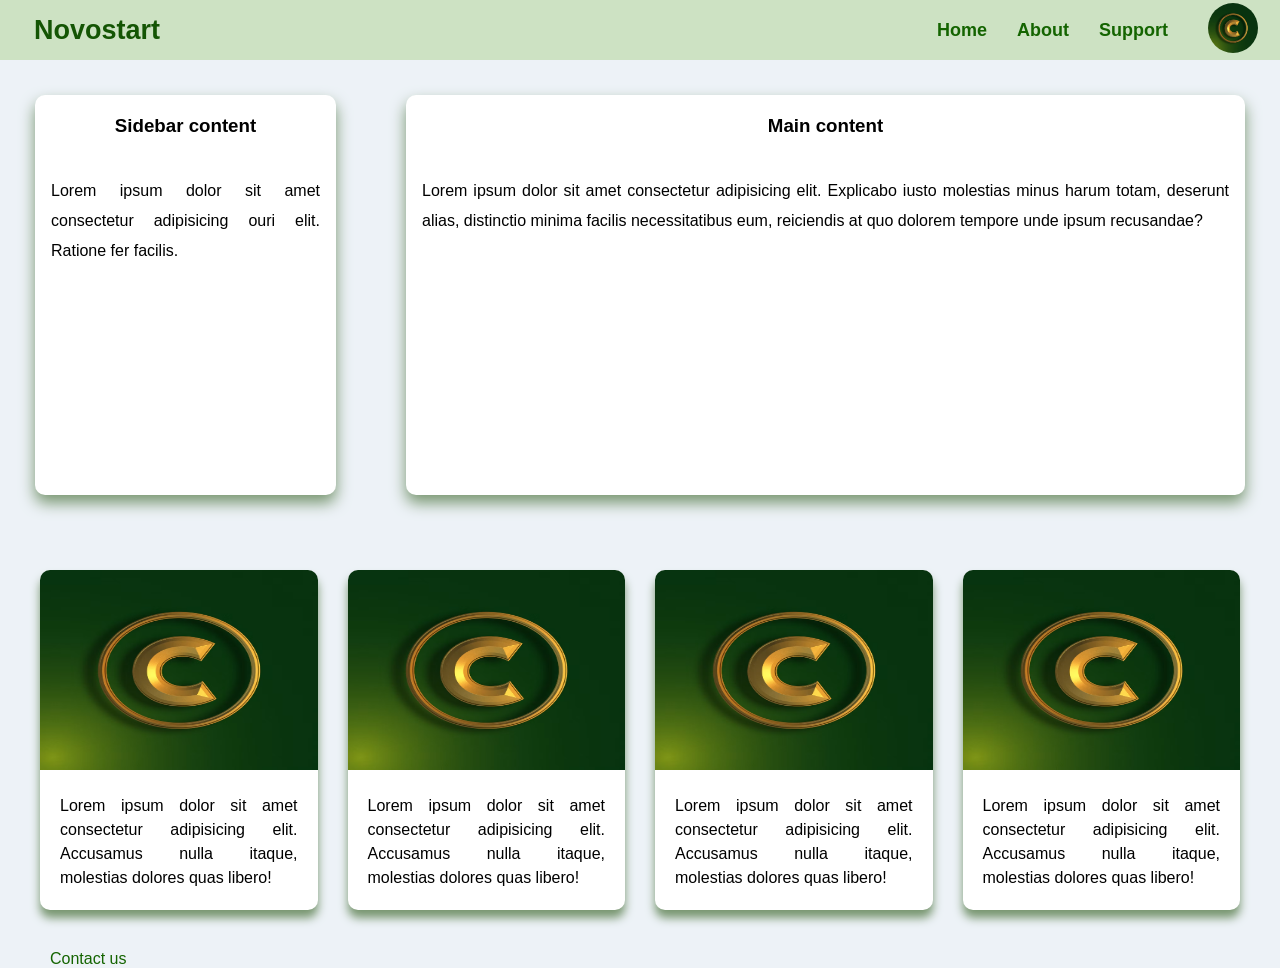
==== index.html @ 1881f346 "first commit: first version with no edit added" ====
<!DOCTYPE html>
<html lang="en">
<head>
    <meta charset="UTF-8">
    <meta name="viewport" content="width=device-width, initial-scale=1.0">
    <title>Navbar</title>
    <link rel="stylesheet" href="https://cdnjs.cloudflare.com/ajax/libs/font-awesome/6.5.1/css/all.min.css">
    <link rel="stylesheet" href="./style.css">
</head>
<body>
    <header class="header">
        <h2 class="logo-name"><a href="">Novostart</a></h2>
        <div class="navbar">
            <h3><a href="">Home</a></h3>
            <h3><a href="">About</a></h3>
            <h3><a href="">Support</a></h3>
            <a href="https://google.com" target="_blank"><img src="./images/logo-form.png" alt="logo"></a>
        </div>
        <div class="hamburger-menu">
            <i class="fa-solid fa-bars"></i>
        </div>
    </header>


    <div class="content">
        <aside>
            <h3>Sidebar content</h3>
            <p>Lorem ipsum dolor sit amet consectetur adipisicing ouri elit. Ratione fer facilis.</p>
        </aside>
        <main>
            <h3>Main content</h3>
            <p>Lorem ipsum dolor sit amet consectetur adipisicing elit. Explicabo iusto molestias minus harum totam, deserunt alias, distinctio minima facilis necessitatibus eum, reiciendis at quo dolorem tempore unde ipsum recusandae? </p>
        </main>
    </div>

    <div class="cards">
        <div class="card">
            <a href="https://google.com" target="_blank">
                <img src="./images/logo-form.png" alt="">

            <p>Lorem ipsum dolor sit amet consectetur adipisicing elit. Accusamus nulla itaque, molestias dolores quas libero!</p>
            </a>
        </div>
        
        <div class="card">
            <a href="https://google.com" target="_blank">
                <img src="./images/logo-form.png" alt="">
            
            <p>Lorem ipsum dolor sit amet consectetur adipisicing elit. Accusamus nulla itaque, molestias dolores quas libero!</p>
            </a>
        </div>

        <div class="card">
            <a href="https://google.com" target="_blank">
                <img src="./images/logo-form.png" alt="">
            
            <p>Lorem ipsum dolor sit amet consectetur adipisicing elit. Accusamus nulla itaque, molestias dolores quas libero!</p>
            </a>
        </div>

        <div class="card">
            <a href="https://google.com" target="_blank">
                <img src="./images/logo-form.png" alt="">
            
            <p>Lorem ipsum dolor sit amet consectetur adipisicing elit. Accusamus nulla itaque, molestias dolores quas libero!</p>
            </a>
        </div>
    </div>

    <div class="contact">
        <a href="./contact.html" target="_blank">Contact us</a>
    </div>



</body>
</html>
---- style.css ----
*{
    margin: 0;
    font-family: Arial, Helvetica, sans-serif;
    box-sizing: border-box;
}

.header{
    display: flex;
    justify-content: space-between;
    align-items: center;
    background-color: rgb(205, 226, 195);
    height: 60px;
    padding: 0 22px;
}

.logo-name a{
    color: rgb(20, 85, 4);
    text-decoration: none;
    font-size: 27px;
    margin-left: 12px
}

.logo-name a:hover{
    color: rgba(20, 100, 0, 0.7);
}


.navbar{
    display: flex;
    justify-content: flex-end;
    align-items: center;
}

.navbar h3 a{
    font-size: 18px;
    margin-left: 30px;
    color: rgb(20, 100, 0);
    text-decoration: none;
}

.navbar a:hover{
    color: rgb(20, 100, 0, 0.7)
}

.navbar img{
    width: 50px;
    height: 50px;
    display: inline-block;
    background-position: center;
    background-size: cover;
    border-radius: 50%;
    margin-left: 40px;
}

.hamburger-menu{
    display: none;
}

/* .navbar::after{
    content: "";
    background: url(./images/logo.png);
    width: 50px;
    height: 50px;
    border-radius: 50%;
    display: inline-block;
    margin-left: 20px;
    background-size: cover;
    background-position: center;
} */

.content{
    display: flex;
}

.content h3{
    display: flex;
    justify-content: center;
    padding-bottom: 35px;

}

body{
    background: #edf2f7;
}


aside, main{
    padding: 1rem;
    background-color: #ffffff;
    height: 400px;
    margin: 35px;
    text-align: justify;
    line-height: 30px;
    box-shadow: 0 8px 15px 0 rgb(120, 150, 112);
    border-radius: 10px;
}
 
aside{
    flex: 1;
}
main{
    flex: 3;
}


.cards{
    display: grid; 
    grid-template-columns: repeat(auto-fit, minmax(225px,1fr));
    column-gap: 10px;
    margin: 30px;
    
}

.card{
    margin: 10px;
    background-color: #ffffff;
    background-size: cover;
    background-position: center;
    box-shadow: 0 8px 10px 0 rgb(120, 150, 112);
    border-radius: 10px;
    overflow: hidden;
}


.card img{
    width: 100%;
    height: 200px;
}

.card p{
    padding: 20px;
    line-height: 1.5;
    text-align: justify; 
    color: black;
}

.card a{
    text-decoration: none;
}

.contact a{
    color: rgb(20, 100, 0);
    margin: 50px;
    text-decoration: none;
}
.contact a:hover{
    text-decoration: underline;
    color: rgb(20, 100, 0, 0.7);
}




@media(max-width:768px){
    .hamburger-menu{
        display: block;
        font-size: 2rem;
    }
    .navbar{
        display: none;
    }
    .content{
        width: calc(100%-2rem);
        flex-direction: column-reverse;
        margin: 1rem;
    }
}
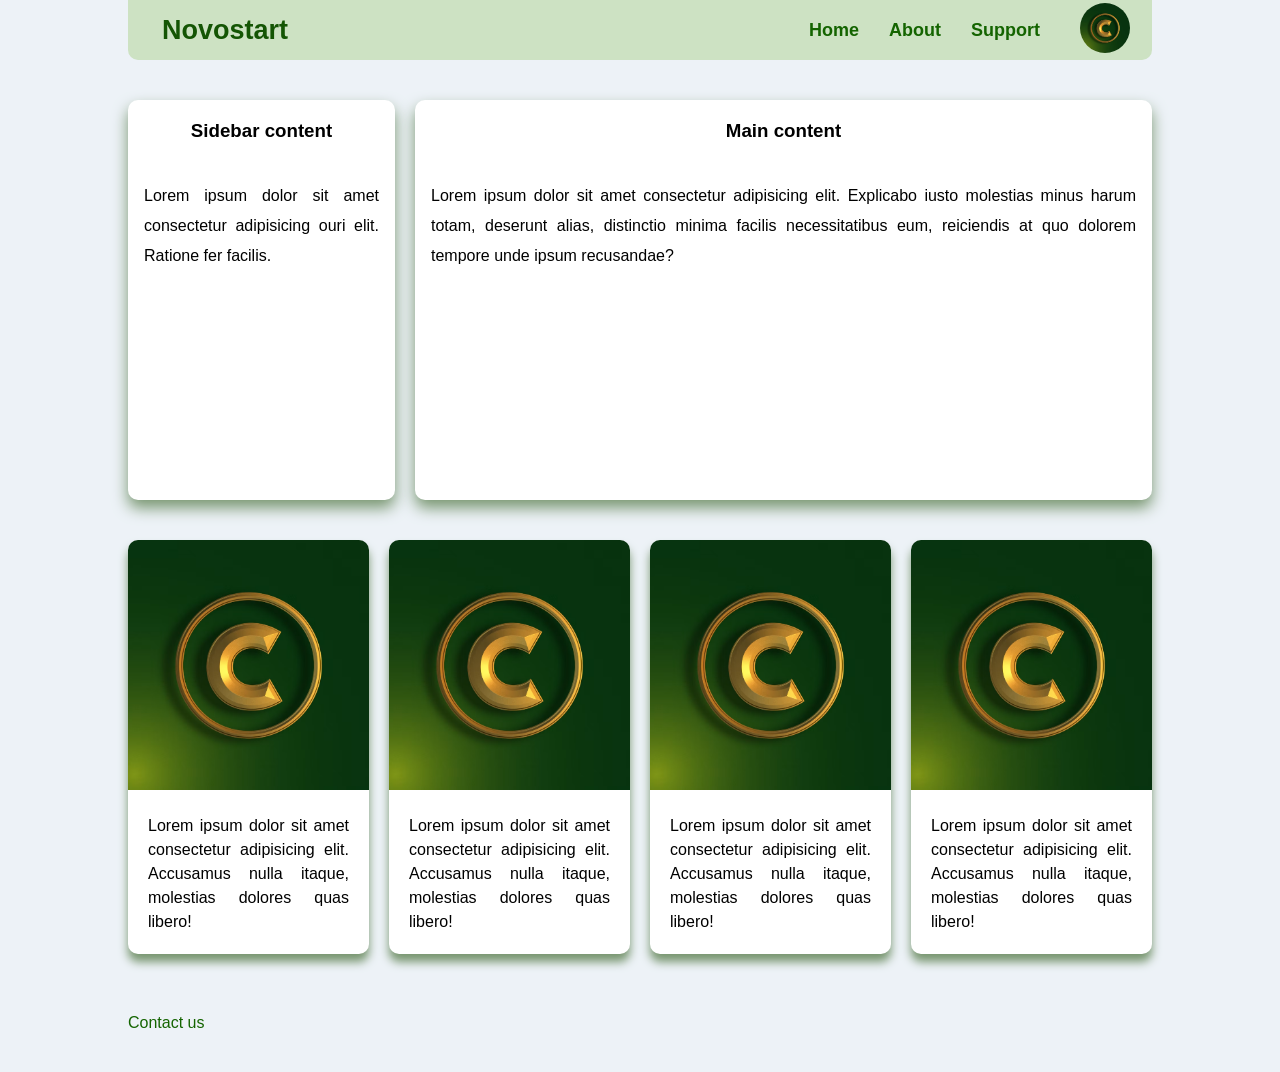
==== commit 99d13d40: "Update title name" ====
--- a/index.html
+++ b/index.html
@@ -3,7 +3,7 @@
 <head>
     <meta charset="UTF-8">
     <meta name="viewport" content="width=device-width, initial-scale=1.0">
-    <title>Navbar</title>
+    <title>Novostart</title>
     <link rel="stylesheet" href="https://cdnjs.cloudflare.com/ajax/libs/font-awesome/6.5.1/css/all.min.css">
     <link rel="stylesheet" href="./style.css">
 </head>
--- a/style.css
+++ b/style.css
@@ -1,59 +1,66 @@
-*{
-    margin: 0;
-    font-family: Arial, Helvetica, sans-serif;
-    box-sizing: border-box;
+* {
+  margin: 0;
+  font-family: Arial, Helvetica, sans-serif;
+  box-sizing: border-box;
 }
 
-.header{
-    display: flex;
-    justify-content: space-between;
-    align-items: center;
-    background-color: rgb(205, 226, 195);
-    height: 60px;
-    padding: 0 22px;
+body {
+  background: #edf2f7;
 }
 
-.logo-name a{
-    color: rgb(20, 85, 4);
-    text-decoration: none;
-    font-size: 27px;
-    margin-left: 12px
+.header {
+  display: flex;
+  justify-content: space-between;
+  align-items: center;
+  background-color: rgb(205, 226, 195);
+  height: 60px;
+  padding: 0 22px;
+  margin: 0 auto;
+  width: 80%;
+  max-width: 1200px;
+  border-radius: 0 0 10px 10px;
 }
 
-.logo-name a:hover{
-    color: rgba(20, 100, 0, 0.7);
+.logo-name a {
+  color: rgb(20, 85, 4);
+  text-decoration: none;
+  font-size: 27px;
+  margin-left: 12px;
 }
 
-
-.navbar{
-    display: flex;
-    justify-content: flex-end;
-    align-items: center;
+.logo-name a:hover {
+  color: rgba(20, 100, 0, 0.7);
 }
 
-.navbar h3 a{
-    font-size: 18px;
-    margin-left: 30px;
-    color: rgb(20, 100, 0);
-    text-decoration: none;
+.navbar {
+  display: flex;
+  justify-content: flex-end;
+  align-items: center;
 }
 
-.navbar a:hover{
-    color: rgb(20, 100, 0, 0.7)
+.navbar h3 a {
+  font-size: 18px;
+  margin-left: 30px;
+  color: rgb(20, 100, 0);
+  text-decoration: none;
 }
 
-.navbar img{
-    width: 50px;
-    height: 50px;
-    display: inline-block;
-    background-position: center;
-    background-size: cover;
-    border-radius: 50%;
-    margin-left: 40px;
+.navbar a:hover {
+  color: rgb(20, 100, 0, 0.7);
 }
 
-.hamburger-menu{
-    display: none;
+.navbar img {
+  width: 50px;
+  height: 50px;
+  display: inline-block;
+  background-position: center;
+  background-size: cover;
+  border-radius: 50%;
+  margin-left: 40px;
+}
+
+.hamburger-menu {
+  display: none;
 }
 
 /* .navbar::after{
@@ -68,102 +75,106 @@
     background-position: center;
 } */
 
-.content{
-    display: flex;
+.content {
+  display: flex;
+  gap: 20px;
+  width: 80%;
+  max-width: 1200px;
+  margin: 40px auto;
 }
 
-.content h3{
-    display: flex;
-    justify-content: center;
-    padding-bottom: 35px;
-
+.content h3 {
+  display: flex;
+  justify-content: center;
+  padding-bottom: 35px;
 }
 
-body{
-    background: #edf2f7;
+aside,
+main {
+  padding: 1rem;
+  background-color: #ffffff;
+  min-height: 400px;
+  text-align: justify;
+  line-height: 30px;
+  box-shadow: 0 8px 15px 0 rgb(120, 150, 112);
+  border-radius: 10px;
 }
 
-
-aside, main{
-    padding: 1rem;
-    background-color: #ffffff;
-    height: 400px;
-    margin: 35px;
-    text-align: justify;
-    line-height: 30px;
-    box-shadow: 0 8px 15px 0 rgb(120, 150, 112);
-    border-radius: 10px;
+aside {
+  flex: 1;
 }
- 
-aside{
-    flex: 1;
-}
-main{
-    flex: 3;
+main {
+  flex: 3;
 }
 
-
-.cards{
-    display: grid; 
-    grid-template-columns: repeat(auto-fit, minmax(225px,1fr));
-    column-gap: 10px;
-    margin: 30px;
-    
+.cards {
+  display: grid;
+  grid-template-columns: repeat(auto-fit, minmax(225px, 1fr));
+  width: 80%;
+  max-width: 1200px;
+  gap: 20px;
+  margin: 0 auto 40px auto;
 }
 
-.card{
-    margin: 10px;
-    background-color: #ffffff;
-    background-size: cover;
-    background-position: center;
-    box-shadow: 0 8px 10px 0 rgb(120, 150, 112);
-    border-radius: 10px;
-    overflow: hidden;
+.card {
+  background-color: #ffffff;
+  background-size: cover;
+  background-position: center;
+  box-shadow: 0 8px 10px 0 rgb(120, 150, 112);
+  border-radius: 10px;
+  overflow: hidden;
 }
 
-
-.card img{
-    width: 100%;
-    height: 200px;
+.card img {
+  width: 100%;
+  height: 250px;
+  object-fit: cover;
 }
 
-.card p{
-    padding: 20px;
-    line-height: 1.5;
-    text-align: justify; 
-    color: black;
+.card p {
+  padding: 20px;
+  line-height: 1.5;
+  text-align: justify;
+  color: black;
 }
 
-.card a{
-    text-decoration: none;
+.card a {
+  text-decoration: none;
 }
 
-.contact a{
-    color: rgb(20, 100, 0);
-    margin: 50px;
-    text-decoration: none;
-}
-.contact a:hover{
-    text-decoration: underline;
-    color: rgb(20, 100, 0, 0.7);
+.contact {
+  width: 80%;
+  max-width: 1200px;
+  margin: 0 auto;
+  padding: 20px 0 40px 0;
 }
 
+.contact a {
+  color: rgb(20, 100, 0);
+  text-decoration: none;
+}
+.contact a:hover {
+  text-decoration: underline;
+  color: rgb(20, 100, 0, 0.7);
+}
 
+@media (max-width: 768px) {
+  .hamburger-menu {
+    display: block;
+    font-size: 2rem;
+  }
+  .navbar {
+    display: none;
+  }
 
+  .header,
+  .content,
+  .cards,
+  .contact {
+    width: 90%;
+  }
 
-@media(max-width:768px){
-    .hamburger-menu{
-        display: block;
-        font-size: 2rem;
-    }
-    .navbar{
-        display: none;
-    }
-    .content{
-        width: calc(100%-2rem);
-        flex-direction: column-reverse;
-        margin: 1rem;
-    }
+  .content {
+    flex-direction: column-reverse;
+  }
 }
-    
-
